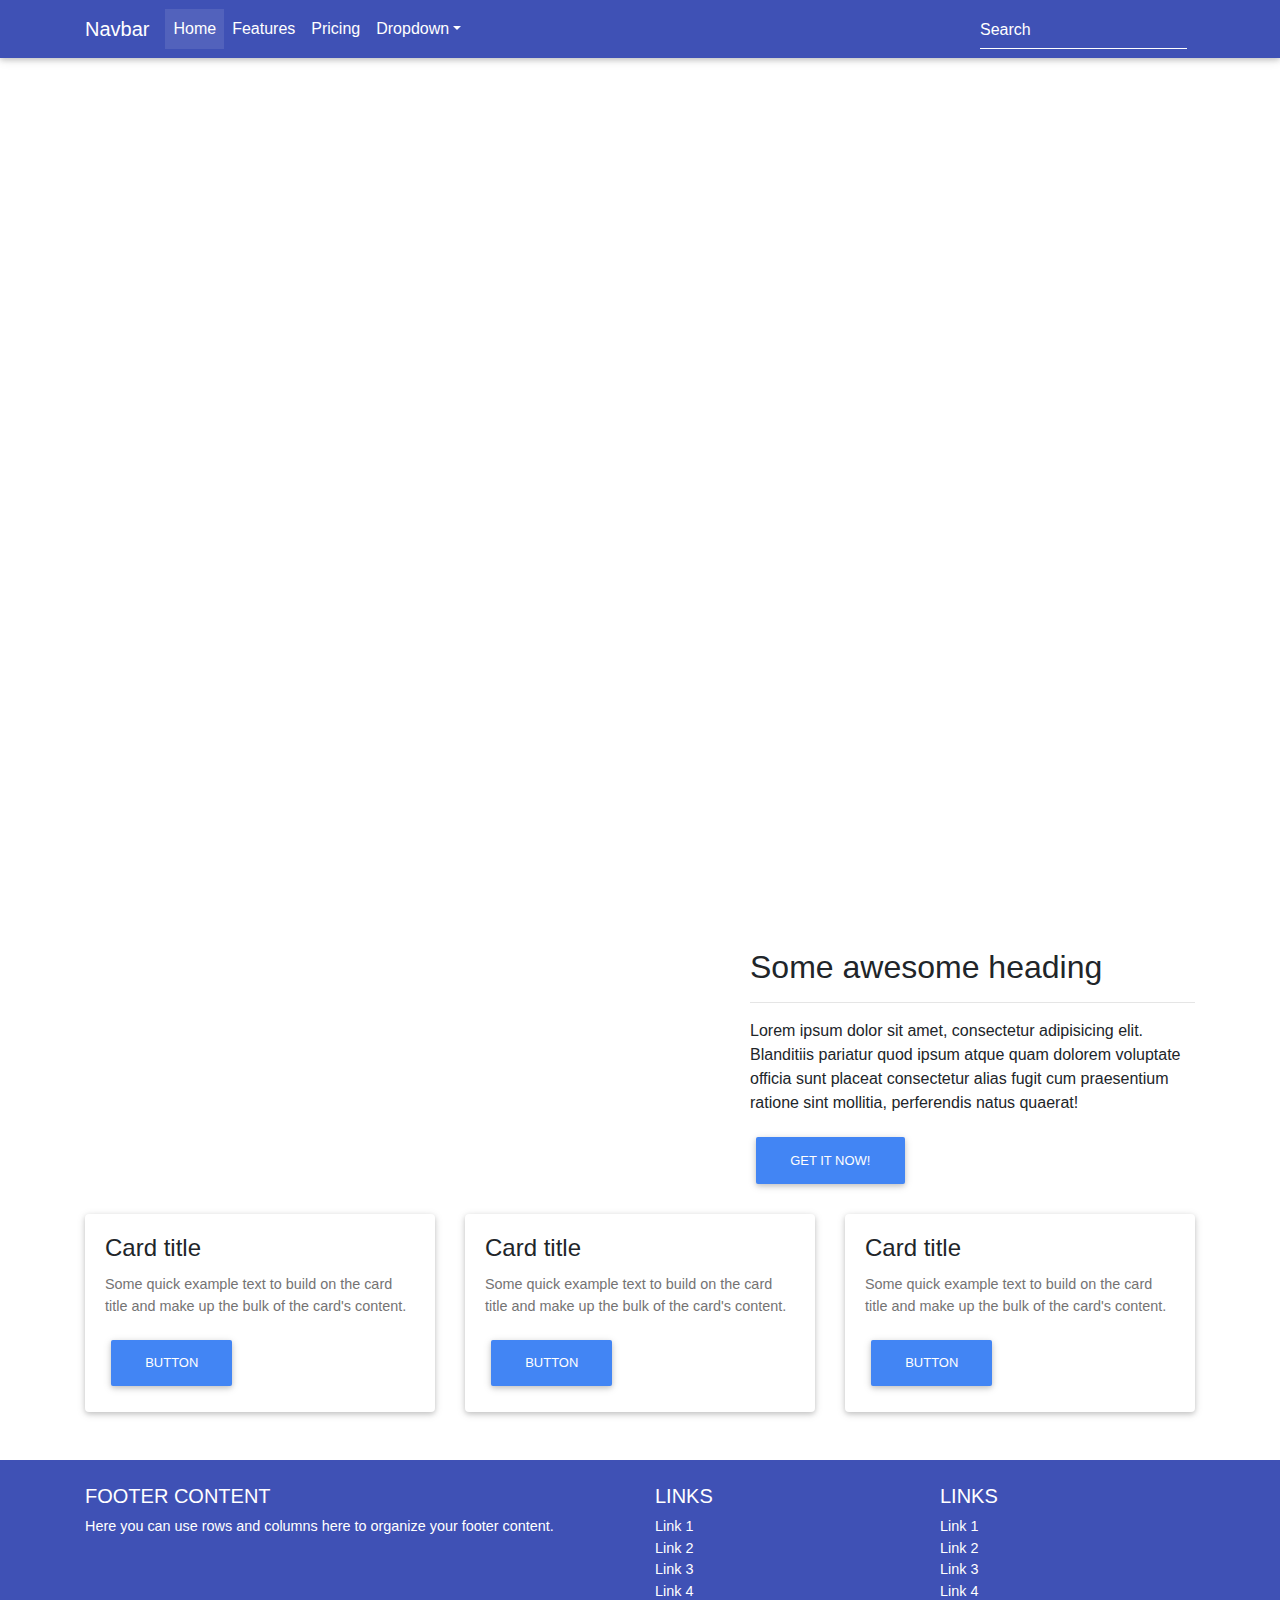
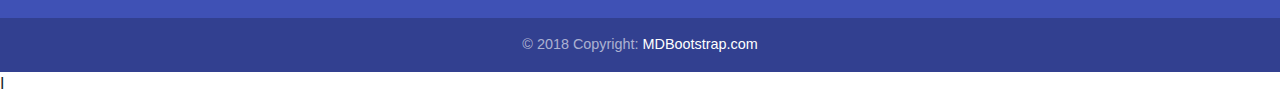
==== index.html @ 46d85406 "modify" ====
<!DOCTYPE html>
<html>
<head>
  <meta charset="UTF-8">
  <meta name="viewport" content="width=device-width, initial-scale=1, shrink-to-fit=no">
  <meta http-equiv="x-ua-compatible" content="ie=edge">
  <title>MDB4.12模板</title>
  <!-- MDB icon -->
  <link rel="icon" href="img/mdb-favicon.ico" type="image/x-icon">
  <!-- Font Awesome -->
  <link rel="stylesheet" href="https://use.fontawesome.com/releases/v5.11.2/css/all.css">
  <!-- Bootstrap core CSS -->
  <link rel="stylesheet" href="css/bootstrap.min.css">
  <!-- Material Design Bootstrap -->
  <link rel="stylesheet" href="css/mdb.min.css">
  <!-- Your custom styles (optional) -->
  <link rel="stylesheet" href="css/style.css">
</head>
<body>

  <!--&lt;!&ndash; Start your project here&ndash;&gt;  -->
  <!--<div style="height: 100vh">-->
    <!--<div class="flex-center flex-column">-->
      <!--<h1 class="text-hide animated fadeIn mb-4" style="background-image: url('https://mdbootstrap.com/img/logo/mdb-transparent-250px.png'); width: 250px; height: 90px;">MDBootstrap</h1>-->
      <!--<h5 class="animated fadeIn mb-3">欢迎使用MDBoostrap Pro 4.12</h5>-->
      <!--<p class="animated fadeIn text-muted">棋歌提供 请勿商用</p>-->
    <!--</div>-->
  <!--</div>-->
  <!--&lt;!&ndash; End your project here&ndash;&gt;-->

  <!-- start your project here -->
  <!--Main Navigation-->
  <header>
    <!--Navbar-->
    <nav class="navbar navbar-expand-lg navbar-dark indigo ">
      <div class="container">
      <!-- Navbar brand -->
      <a class="navbar-brand" href="#">Navbar</a>
      <!-- Collapse button -->
      <button class="navbar-toggler" type="button" data-toggle="collapse" data-target="#basicExampleNav"
              aria-controls="basicExampleNav" aria-expanded="false" aria-label="Toggle navigation">
        <span class="navbar-toggler-icon"></span>
      </button>
      <!-- Collapsible content -->
      <div class="collapse navbar-collapse" id="basicExampleNav">
        <!-- Links -->
        <ul class="navbar-nav mr-auto">
          <li class="nav-item active">
            <a class="nav-link" href="#">Home
              <span class="sr-only">(current)</span>
            </a>
          </li>
          <li class="nav-item">
            <a class="nav-link" href="#">Features</a>
          </li>
          <li class="nav-item">
            <a class="nav-link" href="#">Pricing</a>
          </li>
          <!-- Dropdown -->
          <li class="nav-item dropdown">
            <a class="nav-link dropdown-toggle" id="navbarDropdownMenuLink" data-toggle="dropdown" aria-haspopup="true"
               aria-expanded="false">Dropdown</a>
            <div class="dropdown-menu dropdown-primary" aria-labelledby="navbarDropdownMenuLink">
              <a class="dropdown-item" href="#">Action</a>
              <a class="dropdown-item" href="#">Another action</a>
              <a class="dropdown-item" href="#">Something else here</a>
            </div>
          </li>
        </ul>
        <!-- Links -->
        <form class="form-inline">
          <div class="md-form my-0">
            <input class="form-control mr-sm-2" type="text" placeholder="Search" aria-label="Search">
          </div>
        </form>
      </div>
      </div>
      <!-- Collapsible content -->
    </nav>
    <!--/.Navbar-->
  </header>

  <!--Main layout-->
  <main class="mt-5">
    <!--Main container-->
    <div class="container">
      <!--Grid row 1-->
      <div class="row ">

          <!--Grid column 1-->
          <div class="col-md-7 mb-4">
            <div class="view overlay z-depth-1-half">
              <img src="https://mdbootstrap.com/img/Photos/Slides/img%20(70).jpg" class="card-img-top" alt="">
              <div class="mask rgba-white-light"></div>
            </div>
          </div>
          <!--Grid column-->
        <!--Grid column 2-->
        <div class="col-md-5 mb-4">
          <h2>Some awesome heading</h2>
          <hr>
          <p>Lorem ipsum dolor sit amet, consectetur adipisicing elit. Blanditiis pariatur quod ipsum atque quam dolorem
            voluptate officia sunt placeat consectetur alias fugit cum praesentium ratione sint mollitia, perferendis
            natus quaerat!</p>
          <a href="#" class="btn btn-primary">Get it now!</a>
        </div>
        <!--Grid column-->
      </div>
      <!--Grid row-->
      <!--Grid row 2-->
      <div class="row">

        <!--Grid column-->
        <div class="col-lg-4 col-md-12 mb-4">

          <!--Card-->
          <div class="card">

            <!--Card image-->
            <div class="view overlay">
              <img src="https://mdbootstrap.com/img/Photos/Horizontal/Nature/4-col/img%20(72).jpg" class="card-img-top"
                   alt="">
              <a href="#">
                <div class="mask rgba-white-slight"></div>
              </a>
            </div>

            <!--Card content-->
            <div class="card-body">
              <!--Title-->
              <h4 class="card-title">Card title</h4>
              <!--Text-->
              <p class="card-text">Some quick example text to build on the card title and make up the bulk of the card's
                content.</p>
              <a href="#!" class="btn btn-primary">Button</a>
            </div>

          </div>
          <!--/.Card-->

        </div>
        <!--Grid column-->

        <!--Grid column-->
        <div class="col-lg-4 col-md-6 mb-4">

          <!--Card-->
          <div class="card">

            <!--Card image-->
            <div class="view overlay">
              <img src="https://mdbootstrap.com/img/Photos/Horizontal/Nature/4-col/img%20(74).jpg" class="card-img-top"
                   alt="">
              <a href="#">
                <div class="mask rgba-white-slight"></div>
              </a>
            </div>

            <!--Card content-->
            <div class="card-body">
              <!--Title-->
              <h4 class="card-title">Card title</h4>
              <!--Text-->
              <p class="card-text">Some quick example text to build on the card title and make up the bulk of the card's
                content.</p>
              <a href="#" class="btn btn-primary">Button</a>
            </div>

          </div>
          <!--/.Card-->

        </div>
        <!--Grid column-->

        <!--Grid column-->
        <div class="col-lg-4 col-md-6 mb-4">

          <!--Card-->
          <div class="card">

            <!--Card image-->
            <div class="view overlay">
              <img src="https://mdbootstrap.com/img/Photos/Horizontal/Nature/4-col/img%20(75).jpg" class="card-img-top"
                   alt="">
              <a href="#">
                <div class="mask rgba-white-slight"></div>
              </a>
            </div>

            <!--Card content-->
            <div class="card-body">
              <!--Title-->
              <h4 class="card-title">Card title</h4>
              <!--Text-->
              <p class="card-text">Some quick example text to build on the card title and make up the bulk of the card's
                content.</p>
              <a href="#" class="btn btn-primary">Button</a>
            </div>

          </div>
          <!--/.Card-->

        </div>
        <!--Grid column-->

      </div>
      <!--Grid row-->
    </div>
    <!--Main container-->
  </main>
  <!--Main layout-->

  <!-- Footer -->
  <footer class="page-footer font-small indigo pt-4 mt-4">

    <!-- Footer Links -->
    <div class="container text-center text-md-left">

      <!-- Grid row -->
      <div class="row">

        <!-- Grid column -->
        <div class="col-md-6 mt-md-0 mt-3">

          <!-- Content -->
          <h5 class="text-uppercase">Footer Content</h5>
          <p>Here you can use rows and columns here to organize your footer content.</p>

        </div>
        <!-- Grid column -->

        <hr class="clearfix w-100 d-md-none pb-3">

        <!-- Grid column -->
        <div class="col-md-3 mb-md-0 mb-3">

          <!-- Links -->
          <h5 class="text-uppercase">Links</h5>

          <ul class="list-unstyled">
            <li>
              <a href="#!">Link 1</a>
            </li>
            <li>
              <a href="#!">Link 2</a>
            </li>
            <li>
              <a href="#!">Link 3</a>
            </li>
            <li>
              <a href="#!">Link 4</a>
            </li>
          </ul>

        </div>
        <!-- Grid column -->

        <!-- Grid column -->
        <div class="col-md-3 mb-md-0 mb-3">

          <!-- Links -->
          <h5 class="text-uppercase">Links</h5>

          <ul class="list-unstyled">
            <li>
              <a href="#!">Link 1</a>
            </li>
            <li>
              <a href="#!">Link 2</a>
            </li>
            <li>
              <a href="#!">Link 3</a>
            </li>
            <li>
              <a href="#!">Link 4</a>
            </li>
          </ul>

        </div>
        <!-- Grid column -->

      </div>
      <!-- Grid row -->

    </div>
    <!-- Footer Links -->

    <!-- Copyright -->
    <div class="footer-copyright text-center py-3">© 2018 Copyright:
      <a href="https://mdbootstrap.com/education/bootstrap/"> MDBootstrap.com</a>
    </div>
    <!-- Copyright -->

  </footer>
  <!-- Footer -->I
  <!-- end your project here -->


  <!-- jQuery -->
  <script type="text/javascript" src="js/jquery.min.js"></script>
  <!-- Bootstrap tooltips -->
  <script type="text/javascript" src="js/popper.min.js"></script>
  <!-- Bootstrap core JavaScript -->
  <script type="text/javascript" src="js/bootstrap.min.js"></script>
  <!-- MDB core JavaScript -->
  <script type="text/javascript" src="js/mdb.min.js"></script>
  <!-- Your custom scripts (optional) -->
  <script type="text/javascript"></script>

</body>
</html>
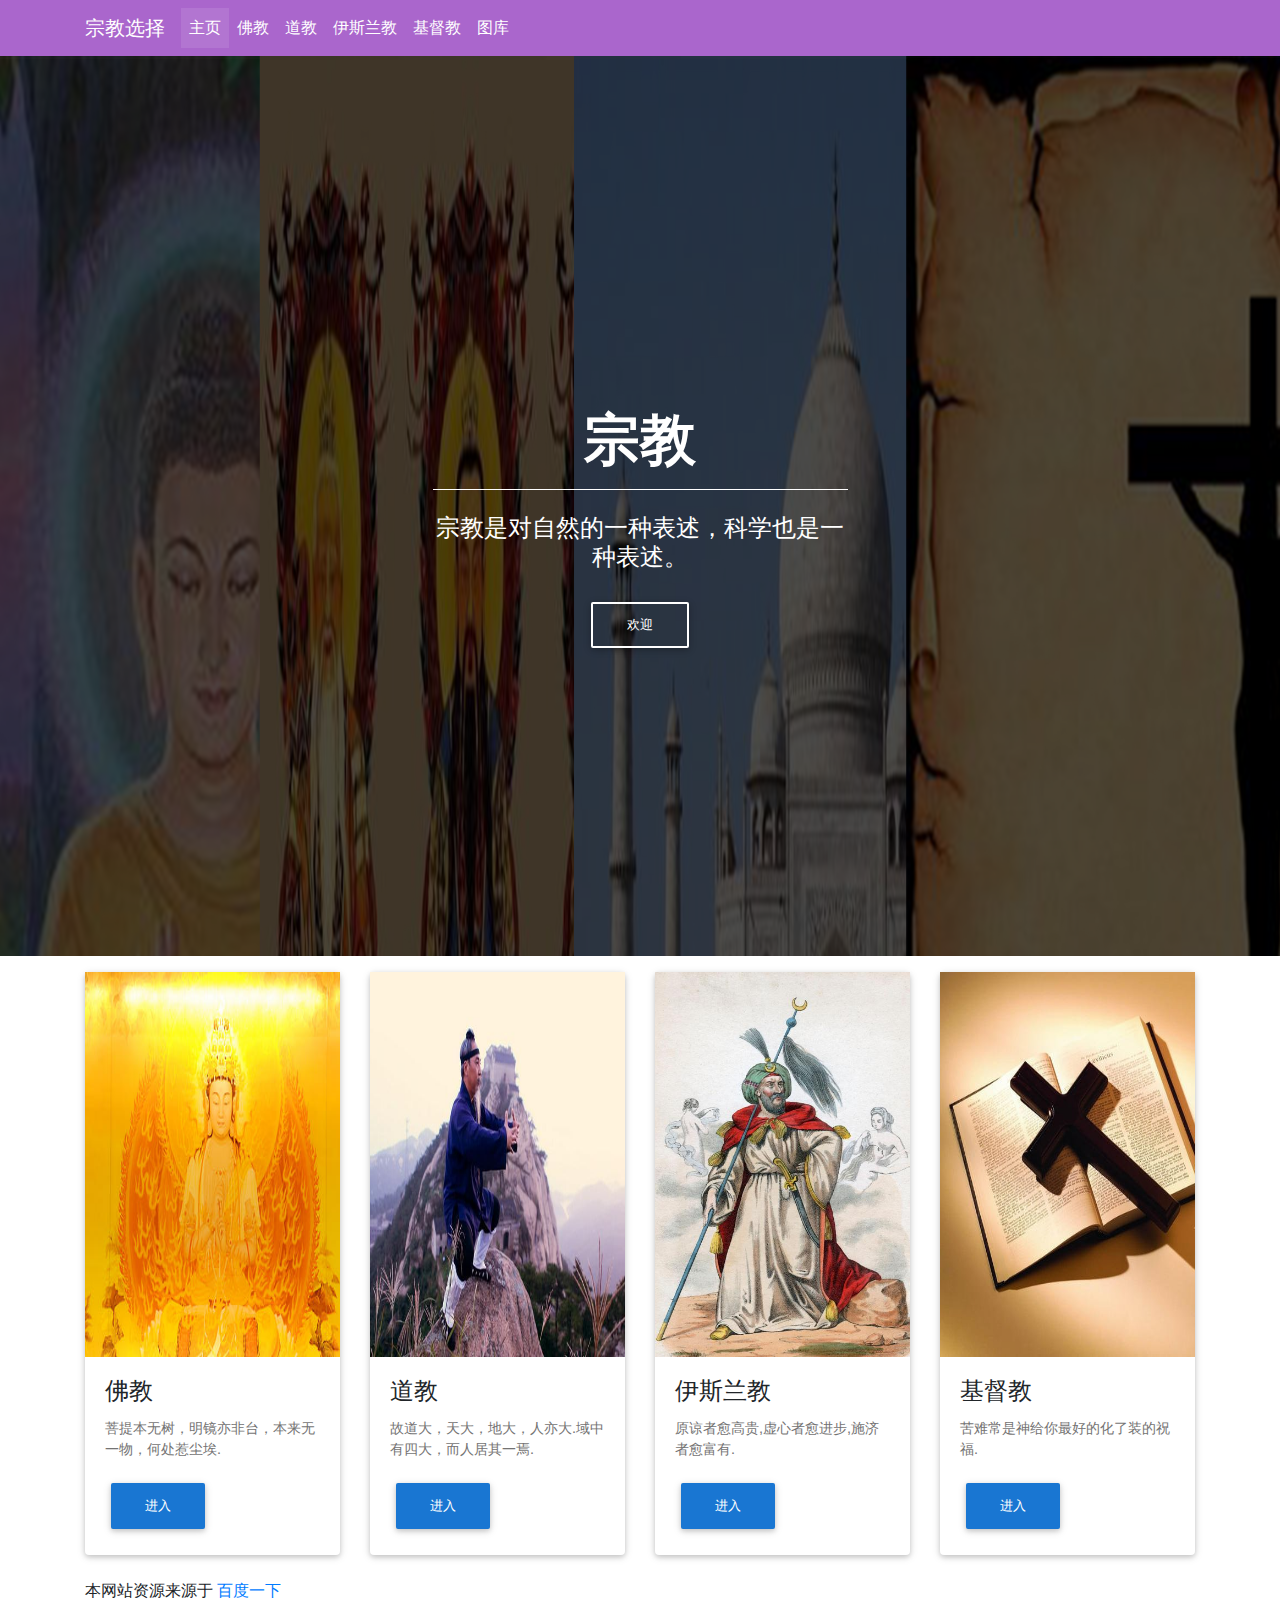
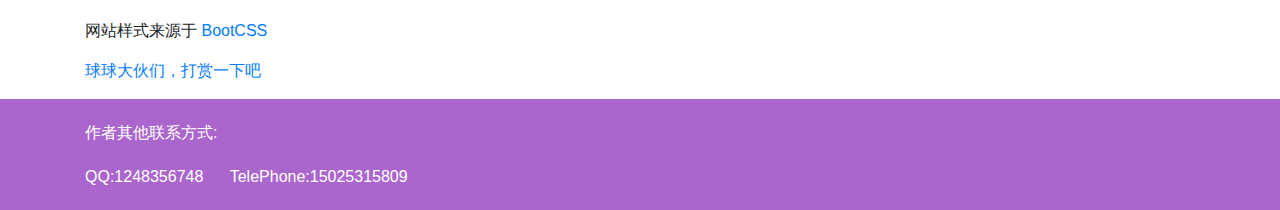
==== commit 6311bff9: "modify" ====
--- a/index.html
+++ b/index.html
@@ -1,311 +1,288 @@
 <!DOCTYPE html>
-<html>
+<html lang="en">
 <head>
-  <meta charset="UTF-8">
-  <meta name="viewport" content="width=device-width, initial-scale=1, shrink-to-fit=no">
-  <meta http-equiv="x-ua-compatible" content="ie=edge">
-  <title>MDB4.12模板</title>
-  <!-- MDB icon -->
-  <link rel="icon" href="img/mdb-favicon.ico" type="image/x-icon">
-  <!-- Font Awesome -->
-  <link rel="stylesheet" href="https://use.fontawesome.com/releases/v5.11.2/css/all.css">
-  <!-- Bootstrap core CSS -->
-  <link rel="stylesheet" href="css/bootstrap.min.css">
-  <!-- Material Design Bootstrap -->
-  <link rel="stylesheet" href="css/mdb.min.css">
-  <!-- Your custom styles (optional) -->
-  <link rel="stylesheet" href="css/style.css">
+    <meta charset="UTF-8">
+    <meta name="viewport" content="width=device-width, initial-scale=1, shrink-to-fit=no">
+    <meta http-equiv="x-ua-compatible" content="ie=edge">
+    <title>主页</title>
+    <!-- MDB icon -->
+    <link rel="icon" href="img/mdb-favicon.ico" type="image/x-icon">
+    <!-- Font Awesome -->
+    <link rel="stylesheet" href="https://use.fontawesome.com/releases/v5.11.2/css/all.css">
+    <!-- Bootstrap core CSS -->
+    <link rel="stylesheet" href="css/bootstrap.min.css">
+    <!-- Material Design Bootstrap -->
+    <link rel="stylesheet" href="css/mdb.min.css">
+    <!-- Your custom styles (optional) -->
+    <link rel="stylesheet" href="css/style.css">
 </head>
 <body>
-
-  <!--&lt;!&ndash; Start your project here&ndash;&gt;  -->
-  <!--<div style="height: 100vh">-->
-    <!--<div class="flex-center flex-column">-->
-      <!--<h1 class="text-hide animated fadeIn mb-4" style="background-image: url('https://mdbootstrap.com/img/logo/mdb-transparent-250px.png'); width: 250px; height: 90px;">MDBootstrap</h1>-->
-      <!--<h5 class="animated fadeIn mb-3">欢迎使用MDBoostrap Pro 4.12</h5>-->
-      <!--<p class="animated fadeIn text-muted">棋歌提供 请勿商用</p>-->
-    <!--</div>-->
-  <!--</div>-->
-  <!--&lt;!&ndash; End your project here&ndash;&gt;-->
-
-  <!-- start your project here -->
-  <!--Main Navigation-->
-  <header>
+<!-- start your project here -->
+<!--Main Navigation-->
+<header>
     <!--Navbar-->
-    <nav class="navbar navbar-expand-lg navbar-dark indigo ">
-      <div class="container">
-      <!-- Navbar brand -->
-      <a class="navbar-brand" href="#">Navbar</a>
-      <!-- Collapse button -->
-      <button class="navbar-toggler" type="button" data-toggle="collapse" data-target="#basicExampleNav"
-              aria-controls="basicExampleNav" aria-expanded="false" aria-label="Toggle navigation">
-        <span class="navbar-toggler-icon"></span>
-      </button>
-      <!-- Collapsible content -->
-      <div class="collapse navbar-collapse" id="basicExampleNav">
-        <!-- Links -->
-        <ul class="navbar-nav mr-auto">
-          <li class="nav-item active">
-            <a class="nav-link" href="#">Home
-              <span class="sr-only">(current)</span>
-            </a>
-          </li>
-          <li class="nav-item">
-            <a class="nav-link" href="#">Features</a>
-          </li>
-          <li class="nav-item">
-            <a class="nav-link" href="#">Pricing</a>
-          </li>
-          <!-- Dropdown -->
-          <li class="nav-item dropdown">
-            <a class="nav-link dropdown-toggle" id="navbarDropdownMenuLink" data-toggle="dropdown" aria-haspopup="true"
-               aria-expanded="false">Dropdown</a>
-            <div class="dropdown-menu dropdown-primary" aria-labelledby="navbarDropdownMenuLink">
-              <a class="dropdown-item" href="#">Action</a>
-              <a class="dropdown-item" href="#">Another action</a>
-              <a class="dropdown-item" href="#">Something else here</a>
-            </div>
-          </li>
-        </ul>
-        <!-- Links -->
-        <form class="form-inline">
-          <div class="md-form my-0">
-            <input class="form-control mr-sm-2" type="text" placeholder="Search" aria-label="Search">
-          </div>
-        </form>
-      </div>
-      </div>
-      <!-- Collapsible content -->
+    <nav class="navbar navbar-expand-lg navbar-dark secondary-color">
+
+        <div class="container">
+
+            <!-- Navbar brand -->
+            <a class="navbar-brand" href="#">宗教选择</a>
+
+            <!-- Collapse button -->
+            <button class="navbar-toggler" type="button" data-toggle="collapse" data-target="#basicExampleNav"
+                    aria-controls="basicExampleNav" aria-expanded="false" aria-label="Toggle navigation">
+                <span class="navbar-toggler-icon"></span>
+            </button>
+
+            <!-- Collapsible content -->
+            <div class="collapse navbar-collapse" id="basicExampleNav">
+
+                <!-- Links -->
+                <ul class="navbar-nav mr-auto">
+                    <li class="nav-item active">
+                        <a class="nav-link" href="#">主页
+                            <span class="sr-only">(current)</span>
+                        </a>
+                    </li>
+                    <li class="nav-item">
+                        <a class="nav-link" href="fojiao.html">佛教</a>
+                    </li>
+                    <li class="nav-item">
+                        <a class="nav-link" href="daojiao.html">道教</a>
+                    </li>
+                    <li class="nav-item">
+                        <a class="nav-link" href="yisilanjiao.html">伊斯兰教</a>
+                    </li>
+                    <li class="nav-item">
+                        <a class="nav-link" href="jidujiao.html">基督教</a>
+                    </li>
+                    <li class="nav-item">
+                        <a class="nav-link" href="database.html">图库</a>
+                    </li>
+
+
+                </ul>
+                <!-- Links -->
+
+
+            </div>
+            <!-- Collapsible content -->
+
+        </div>
+
     </nav>
     <!--/.Navbar-->
-  </header>
-
-  <!--Main layout-->
-  <main class="mt-5">
+    <!--Mask-->
+    <div id="intro" class="view">
+
+        <div class="mask rgba-black-strong">
+            <!-- 添加了.container-fluid 容器以利用栅格进行布局 -->
+            <div class="container-fluid d-flex align-items-center justify-content-center h-100">
+                <!-- 新添加的 div, 表示栅格中的行 -->
+                <div class="row d-flex justify-content-center text-center">
+                    <!-- 新添加的 div, 表示栅格中的列 -->
+                    <div class="col-md-10">
+
+                        <!-- Heading -->
+                        <h2 class="display-4 font-weight-bold white-text pt-5 mb-2">宗教</h2>
+
+                        <!-- Divider -->
+                        <hr class="hr-light">
+
+                        <!-- Description -->
+                        <h4 class="white-text my-4">宗教是对自然的一种表述，科学也是一种表述。</h4>
+                        <button type="button" class="btn btn-outline-white"  onclick="alert('欢迎来到宗教的世界!')">欢迎</button>
+
+                    </div>
+
+                </div>
+
+            </div>
+
+        </div>
+
+    </div>
+
+    <!--/.Mask-->
+    </nav class="navbar navbar-expand-lg navbar-dark primary-color fixed-top">
+
+</header>
+<!--Main Navigation-->
+
+<main class="mt-5">
     <!--Main container-->
     <div class="container">
-      <!--Grid row 1-->
-      <div class="row ">
-
-          <!--Grid column 1-->
-          <div class="col-md-7 mb-4">
-            <div class="view overlay z-depth-1-half">
-              <img src="https://mdbootstrap.com/img/Photos/Slides/img%20(70).jpg" class="card-img-top" alt="">
-              <div class="mask rgba-white-light"></div>
-            </div>
-          </div>
-          <!--Grid column-->
-        <!--Grid column 2-->
-        <div class="col-md-5 mb-4">
-          <h2>Some awesome heading</h2>
-          <hr>
-          <p>Lorem ipsum dolor sit amet, consectetur adipisicing elit. Blanditiis pariatur quod ipsum atque quam dolorem
-            voluptate officia sunt placeat consectetur alias fugit cum praesentium ratione sint mollitia, perferendis
-            natus quaerat!</p>
-          <a href="#" class="btn btn-primary">Get it now!</a>
-        </div>
-        <!--Grid column-->
-      </div>
-      <!--Grid row-->
-      <!--Grid row 2-->
-      <div class="row">
-
-        <!--Grid column-->
-        <div class="col-lg-4 col-md-12 mb-4">
-
-          <!--Card-->
-          <div class="card">
-
-            <!--Card image-->
-            <div class="view overlay">
-              <img src="https://mdbootstrap.com/img/Photos/Horizontal/Nature/4-col/img%20(72).jpg" class="card-img-top"
-                   alt="">
-              <a href="#">
-                <div class="mask rgba-white-slight"></div>
-              </a>
-            </div>
-
-            <!--Card content-->
-            <div class="card-body">
-              <!--Title-->
-              <h4 class="card-title">Card title</h4>
-              <!--Text-->
-              <p class="card-text">Some quick example text to build on the card title and make up the bulk of the card's
-                content.</p>
-              <a href="#!" class="btn btn-primary">Button</a>
-            </div>
-
-          </div>
-          <!--/.Card-->
-
-        </div>
-        <!--Grid column-->
-
-        <!--Grid column-->
-        <div class="col-lg-4 col-md-6 mb-4">
-
-          <!--Card-->
-          <div class="card">
-
-            <!--Card image-->
-            <div class="view overlay">
-              <img src="https://mdbootstrap.com/img/Photos/Horizontal/Nature/4-col/img%20(74).jpg" class="card-img-top"
-                   alt="">
-              <a href="#">
-                <div class="mask rgba-white-slight"></div>
-              </a>
-            </div>
-
-            <!--Card content-->
-            <div class="card-body">
-              <!--Title-->
-              <h4 class="card-title">Card title</h4>
-              <!--Text-->
-              <p class="card-text">Some quick example text to build on the card title and make up the bulk of the card's
-                content.</p>
-              <a href="#" class="btn btn-primary">Button</a>
-            </div>
-
-          </div>
-          <!--/.Card-->
-
-        </div>
-        <!--Grid column-->
-
-        <!--Grid column-->
-        <div class="col-lg-4 col-md-6 mb-4">
-
-          <!--Card-->
-          <div class="card">
-
-            <!--Card image-->
-            <div class="view overlay">
-              <img src="https://mdbootstrap.com/img/Photos/Horizontal/Nature/4-col/img%20(75).jpg" class="card-img-top"
-                   alt="">
-              <a href="#">
-                <div class="mask rgba-white-slight"></div>
-              </a>
-            </div>
-
-            <!--Card content-->
-            <div class="card-body">
-              <!--Title-->
-              <h4 class="card-title">Card title</h4>
-              <!--Text-->
-              <p class="card-text">Some quick example text to build on the card title and make up the bulk of the card's
-                content.</p>
-              <a href="#" class="btn btn-primary">Button</a>
-            </div>
-
-          </div>
-          <!--/.Card-->
-
-        </div>
-        <!--Grid column-->
-
-      </div>
-      <!--Grid row-->
+        <br />
+        <!--Grid row 2-->
+        <div class="row">
+
+            <!--Grid column-->
+            <div class="col-lg-3 col-md-6 mb-4 ">
+
+                <!--Card-->
+                <div class="card">
+
+                    <!--Card image-->
+                    <div class="view overlay">
+                        <img src="picture/fo1.jpg" width="275" height="385"
+                             alt="">
+
+                    </div>
+
+                    <!--Card content-->
+                    <div class="card-body">
+                        <!--Title-->
+                        <h4 class="card-title">佛教</h4>
+                        <!--Text-->
+                        <p class="card-text">菩提本无树，明镜亦非台，本来无一物，何处惹尘埃.</p>
+                        <a href="fojiao.html" class="btn btn-blue ">进入</a>
+                    </div>
+
+                </div>
+                <!--/.Card-->
+
+            </div>
+            <!--Grid column-->
+
+            <!--Grid column-->
+            <div class="col-lg-3 col-md-6 mb-4">
+
+                <!--Card-->
+                <div class="card">
+
+                    <!--Card image-->
+                    <div class="view overlay">
+                        <img src="picture/dao1.jpg" width="275" height="385"
+                             alt="">
+
+                    </div>
+
+                    <!--Card content-->
+                    <div class="card-body">
+                        <!--Title-->
+                        <h4 class="card-title">道教</h4>
+                        <!--Text-->
+                        <p class="card-text">故道大，天大，地大，人亦大.域中有四大，而人居其一焉.</p>
+                        <a href="daojiao.html" class="btn btn-blue">进入</a>
+                    </div>
+
+                </div>
+                <!--/.Card-->
+
+            </div>
+            <!--Grid column-->
+
+            <!--Grid column-->
+            <div class="col-lg-3 col-md-6 mb-4 ">
+
+            <!--Card-->
+            <div class="card">
+
+                <!--Card image-->
+                <div class="view overlay">
+                    <img src="picture/yisilan2.jpg" width="275" height="385"
+                         alt="">
+
+                </div>
+
+                <!--Card content-->
+                <div class="card-body">
+                    <!--Title-->
+                    <h4 class="card-title">伊斯兰教</h4>
+                    <!--Text-->
+                    <p class="card-text">原谅者愈高贵,虚心者愈进步,施济者愈富有.</p>
+                    <a href="yisilanjiao.html" class="btn btn-blue">进入</a>
+                </div>
+
+            </div>
+            <!--/.Card-->
+
+            </div>
+            <!--Grid column-->
+            <!--Grid column-->
+            <div class="col-lg-3 col-md-6 mb-4 ">
+
+                <!--Card-->
+                <div class="card">
+
+                    <!--Card image-->
+                    <div class="view overlay">
+                        <img src="picture/jidu3.jpg" width="275" height="385"
+                             alt="">
+                    </div>
+
+                    <!--Card content-->
+                    <div class="card-body">
+                        <!--Title-->
+                        <h4 class="card-title">基督教</h4>
+                        <!--Text-->
+                        <p class="card-text">苦难常是神给你最好的化了装的祝福.</p>
+                        <a href="jidujiao.html" class="btn btn-blue">进入</a>
+                    </div>
+
+                </div>
+                <!--/.Card-->
+
+            </div>
+            <!--Grid column-->
+
+        </div>
+        <!--Grid row-->
     </div>
     <!--Main container-->
-  </main>
-  <!--Main layout-->
-
-  <!-- Footer -->
-  <footer class="page-footer font-small indigo pt-4 mt-4">
-
-    <!-- Footer Links -->
-    <div class="container text-center text-md-left">
-
-      <!-- Grid row -->
-      <div class="row">
-
-        <!-- Grid column -->
-        <div class="col-md-6 mt-md-0 mt-3">
-
-          <!-- Content -->
-          <h5 class="text-uppercase">Footer Content</h5>
-          <p>Here you can use rows and columns here to organize your footer content.</p>
-
-        </div>
-        <!-- Grid column -->
-
-        <hr class="clearfix w-100 d-md-none pb-3">
-
-        <!-- Grid column -->
-        <div class="col-md-3 mb-md-0 mb-3">
-
-          <!-- Links -->
-          <h5 class="text-uppercase">Links</h5>
-
-          <ul class="list-unstyled">
-            <li>
-              <a href="#!">Link 1</a>
-            </li>
-            <li>
-              <a href="#!">Link 2</a>
-            </li>
-            <li>
-              <a href="#!">Link 3</a>
-            </li>
-            <li>
-              <a href="#!">Link 4</a>
-            </li>
-          </ul>
-
-        </div>
-        <!-- Grid column -->
-
-        <!-- Grid column -->
-        <div class="col-md-3 mb-md-0 mb-3">
-
-          <!-- Links -->
-          <h5 class="text-uppercase">Links</h5>
-
-          <ul class="list-unstyled">
-            <li>
-              <a href="#!">Link 1</a>
-            </li>
-            <li>
-              <a href="#!">Link 2</a>
-            </li>
-            <li>
-              <a href="#!">Link 3</a>
-            </li>
-            <li>
-              <a href="#!">Link 4</a>
-            </li>
-          </ul>
-
-        </div>
-        <!-- Grid column -->
-
-      </div>
-      <!-- Grid row -->
-
+</main>
+
+<!-- Footer -->
+<footer >
+
+
+        <div class="container">
+            <p>本网站资源来源于
+                <a href="https://www.baidu.com/" target="_blank">百度一下</a>
+            </p>
+            <p> 网站样式来源于
+                <a href="http://www.bootcss.com/" target="_blank"> BootCSS</a>
+            </p>
+            <p>
+                <a href="picture/wechat.jpg" target="_blank">球球大伙们，打赏一下吧</a>
+            </p>
+        </div>
+
+
+    <!-- Social buttons -->
+    <div class="secondary-color">
+        <div class="container">
+            <!--Grid row-->
+            <div class="row py-4 d-flex align-items-center">
+
+                <!--Grid column-->
+                <div class="col-md-6 col-lg-5 text-center text-md-left mb-4 mb-md-0">
+                    <h6 class="mb-0 white-text">作者其他联系方式:</h6>
+                    <br/>
+                    <h6 class="mb-0 white-text">QQ:1248356748  &nbsp&nbsp&nbsp&nbsp TelePhone:15025315809</h6>
+                </div>
+                <!--Grid column-->
+
+                <!--Grid column-->
+                <div class="col-md-6 col-lg-7 text-center text-md-right">
+
+
+                </div>
+                <!--Grid column-->
+
+            </div>
+            <!--Grid row-->
+        </div>
     </div>
-    <!-- Footer Links -->
-
-    <!-- Copyright -->
-    <div class="footer-copyright text-center py-3">© 2018 Copyright:
-      <a href="https://mdbootstrap.com/education/bootstrap/"> MDBootstrap.com</a>
-    </div>
-    <!-- Copyright -->
-
-  </footer>
-  <!-- Footer -->I
-  <!-- end your project here -->
-
-
-  <!-- jQuery -->
-  <script type="text/javascript" src="js/jquery.min.js"></script>
-  <!-- Bootstrap tooltips -->
-  <script type="text/javascript" src="js/popper.min.js"></script>
-  <!-- Bootstrap core JavaScript -->
-  <script type="text/javascript" src="js/bootstrap.min.js"></script>
-  <!-- MDB core JavaScript -->
-  <script type="text/javascript" src="js/mdb.min.js"></script>
-  <!-- Your custom scripts (optional) -->
-  <script type="text/javascript"></script>
+    <!-- Social buttons -->
+
+
+
+</footer>
+<!-- Footer -->
+
+<!-- end your project here -->
+
 
 </body>
-</html>
+</html>--- a/css/style.css
+++ b/css/style.css
@@ -19,7 +19,7 @@
 }
 
 #fo {
-    /*background: url("/picture/道教主页.jpg")no-repeat center center fixed;*/
+    /*background: url("/picture/佛教主页.jpg")no-repeat center center fixed;*/
     background-image: url(../picture/fo1.jpg);
     -webkit-background-size: cover; /* 针对Chrome, Safari, Edge等浏览器 */
     -moz-background-size: cover;    /* 针对Firefox浏览器 */
@@ -46,7 +46,7 @@
 }
 
 #yisilan {
-    /*background: url("/picture/道教主页.jpg")no-repeat center center fixed;*/
+    /*background: url("/picture/伊斯兰教主页.jpg")no-repeat center center fixed;*/
     background-image: url(../picture/yisilan2.jpg);
     -webkit-background-size: cover; /* 针对Chrome, Safari, Edge等浏览器 */
     -moz-background-size: cover;    /* 针对Firefox浏览器 */
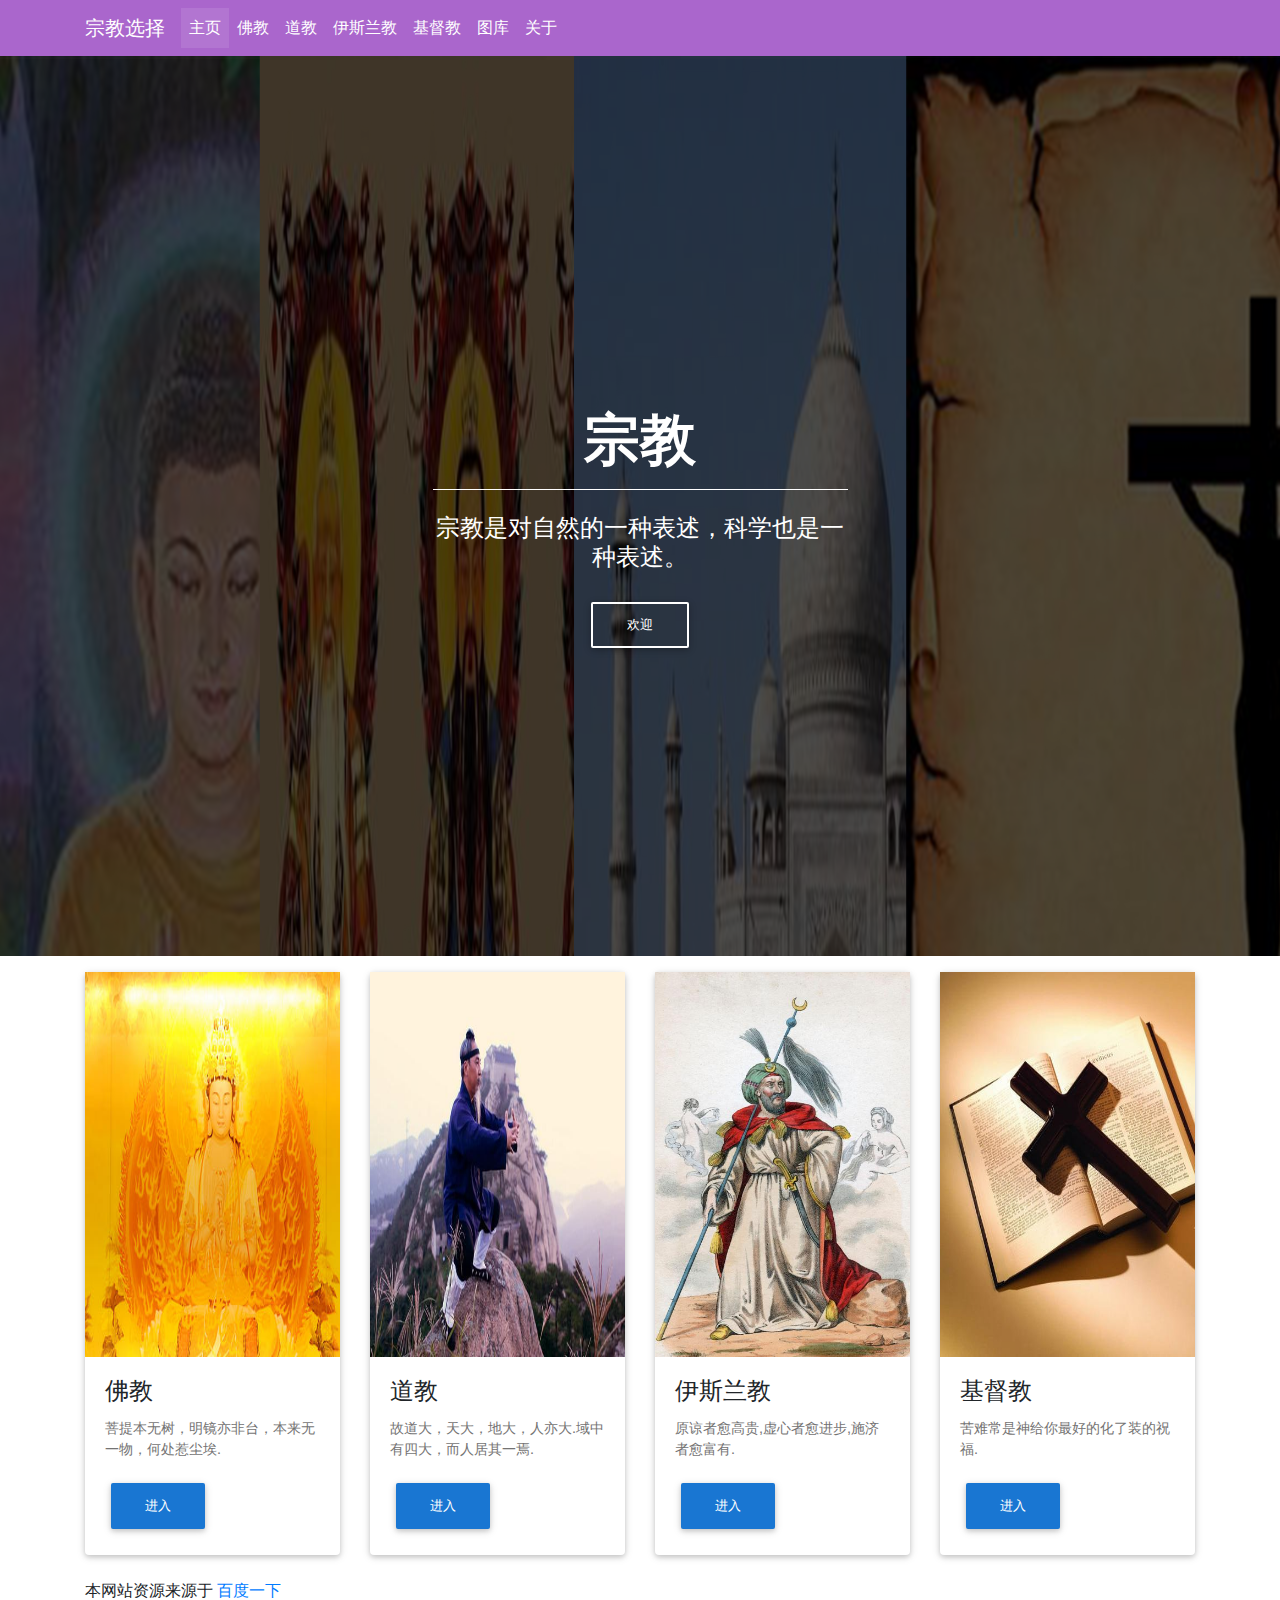
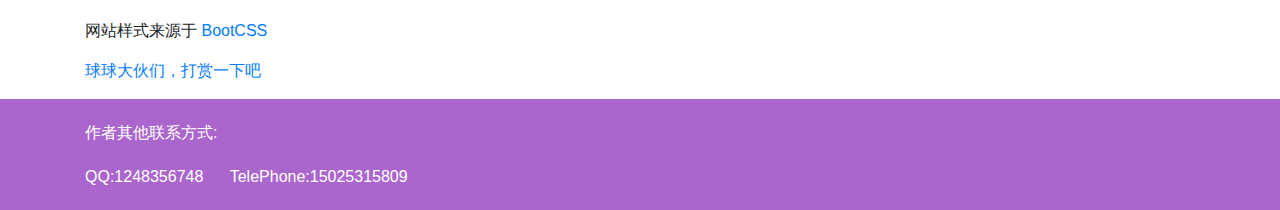
==== commit 631ef0f5: "modify" ====
--- a/index.html
+++ b/index.html
@@ -59,7 +59,10 @@
                     <li class="nav-item">
                         <a class="nav-link" href="database.html">图库</a>
                     </li>
-
+                    <li class="nav-item">
+                        <a class="nav-link" href="about.html">关于
+                        </a>
+                    </li>
 
                 </ul>
                 <!-- Links -->
